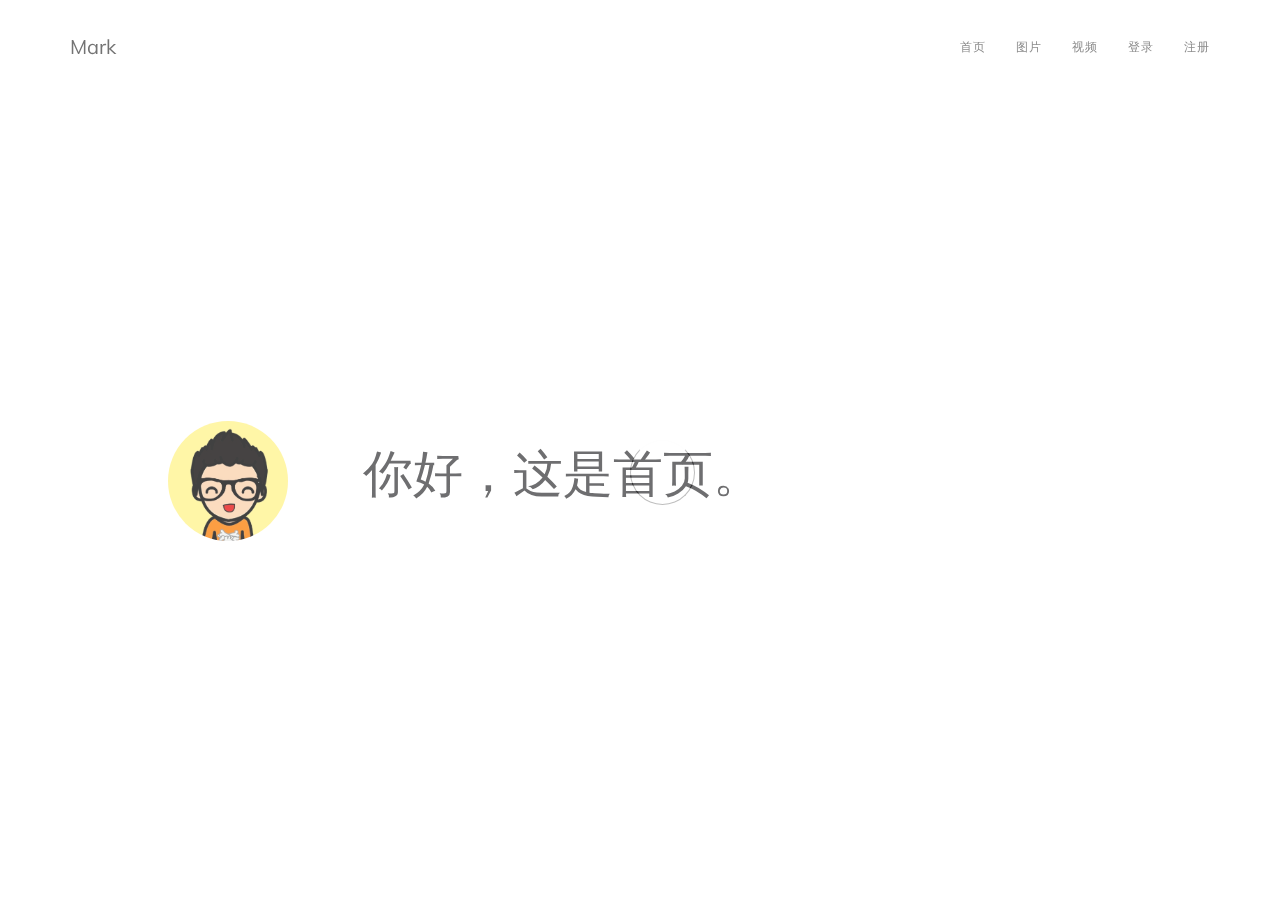
==== resources/index.html @ 24a1af00 "without Log yet" ====
<!--
 * @Author       : mark
 * @Date         : 2020-06-30
 * @copyleft GPL 2.0
-->
<!DOCTYPE html>
<html lang="en">

<head>

     <meta charset="UTF-8">

     <title>MARK-首页</title>
     <link rel="icon" href="images/favicon.ico">
     <link rel="stylesheet" href="css/bootstrap.min.css">
     <link rel="stylesheet" href="css/animate.css">
     <link rel="stylesheet" href="css/magnific-popup.css">
     <link rel="stylesheet" href="css/font-awesome.min.css">

     <!-- Main css -->
     <link rel="stylesheet" href="css/style.css">

</head>

<body data-spy="scroll" data-target=".navbar-collapse" data-offset="50">

     <!-- PRE LOADER -->
     <div class="preloader">
          <div class="spinner">
               <span class="spinner-rotate"></span>
          </div>
     </div>


     <!-- NAVIGATION SECTION -->
     <div class="navbar custom-navbar navbar-fixed-top" role="navigation">
          <div class="container">

               <div class="navbar-header">
                    <button class="navbar-toggle" data-toggle="collapse" data-target=".navbar-collapse">
                         <span class="icon icon-bar"></span>
                         <span class="icon icon-bar"></span>
                         <span class="icon icon-bar"></span>
                    </button>
                    <!-- lOGO TEXT HERE -->
                    <a href="/" class="navbar-brand">Mark</a>
               </div>
               <div class="collapse navbar-collapse">
                    <ul class="nav navbar-nav navbar-right">
                         <li><a class="smoothScroll" href="/">首页</a></li>
                         <li><a class="smoothScroll" href="/picture">图片</a></li>
                         <li><a class="smoothScroll" href="/video">视频</a></li>
                         <li><a class="smoothScroll" href="/login">登录</a></li>
                         <li><a class="smoothScroll" href="/register">注册</a></li>
                    </ul>
               </div>

          </div>
     </div>
     <!-- HOME SECTION -->
     <section id="home">
          <div class="container">
               <div class="row">

                    <div class="col-md-offset-1 col-md-2 col-sm-3">
                         <img src="images/profile-image.jpg" class="wow fadeInUp img-responsive img-circle"
                              data-wow-delay="0.2s" alt="about image">
                    </div>
                    <div class="col-md-8 col-sm-8">
                         <h1 class="wow fadeInUp" data-wow-delay="0.6s">你好，这是首页。</h1>                    
                    </div>
               </div>
          </div>
     </section>
     <!-- SCRIPTS -->
     <script src="js/jquery.js"></script>
     <script src="js/bootstrap.min.js"></script>
     <script src="js/smoothscroll.js"></script>
     <script src="js/jquery.magnific-popup.min.js"></script>
     <script src="js/magnific-popup-options.js"></script>
     <script src="js/wow.min.js"></script>
     <script src="js/custom.js"></script>
</body>

</html>
---- resources/css/style.css ----
@import url('https://fonts.googleapis.com/css?family=Muli:200,300,400');

body {
  background: #ffffff;
  font-family: 'Muli', sans-serif;
  font-style: normal;
  font-weight: 300;
  overflow-x: hidden;
}

html, body {
  width: 100%;
  height: 100%;
}



/*---------------------------------------
  Typorgraphy              
-----------------------------------------*/

h1,h2,h3,h4,h5,h6 {
  font-style: normal;
  font-weight: 200;
  letter-spacing: 0px;
}

h1 {
  color: #3d3d3f;
  font-size: 50px;
  line-height: normal;
}

h2 {
  color: #575757;
  font-size: 40px;
  line-height: 52px;
  margin-top: 0px;
}

h4 {
  color: #797979;
  font-size: 18px;
  font-weight: normal;
}

p {
    color: #878787;
    font-size: 16px;
    font-weight: 300;
    line-height: 25px;
    letter-spacing: 0.2px;
}

strong, span {
  color: #878787;
  font-weight: normal;
}



/*---------------------------------------
  Buttons               
-----------------------------------------*/

.section-btn {
  background: #d7b065;
  border: none;
  border-radius: 50px;
  color: #ffffff;
  font-size: 13px;
  font-weight: bold;
  letter-spacing: 1.6px;
  padding: 14px 32px 18px 32px;
  margin-top: 32px;
  -webkit-transition: all ease-in-out 0.4s;
  transition: all ease-in-out 0.4s;
}

.section-btn:focus,
.section-btn:hover {
  background: #000000;
  color: #ffffff;
}

.copyrights{
	text-indent:-9999px;
	height:0;
	line-height:0;
	font-size:0;
	overflow:hidden;
}

/*---------------------------------------
    General               
-----------------------------------------*/

html{
  -webkit-font-smoothing: antialiased;
}

a {
  color: #575757;
  -webkit-transition: 0.5s;
  transition: 0.5s;
  text-decoration: none !important;
}

a:hover, a:active, a:focus {
  color: #000000;
  outline: none;
}

* {
  -webkit-box-sizing: border-box;
  box-sizing: border-box;
}

*:before,
*:after {
  -webkit-box-sizing: border-box;
  box-sizing: border-box;
}

.section-title {
  margin: 0;
  padding-bottom: 32px;
}

#about, #work,
#contact {
  position: relative;
  padding-top: 80px;
  padding-bottom: 80px;
}

#about img, #team img {
  border-radius: 5px;
}

#work {
  border-top: 1px solid #f0f0f0;
  border-bottom: 1px solid #f0f0f0;
}

#contact {
  text-align: center;
}



/*---------------------------------------
  Pre loader section              
-----------------------------------------*/

.preloader {
  position: fixed;
  top: 0;
  left: 0;
  width: 100%;
  height: 100%;
  z-index: 99999;
  display: flex;
  flex-flow: row nowrap;
  justify-content: center;
  align-items: center;
  background: none repeat scroll 0 0 #ffffff;
}

.spinner {
  border: 1px solid transparent;
  border-radius: 5px;
  position: relative;
}

.spinner:before {
  content: '';
  box-sizing: border-box;
  position: absolute;
  top: 50%;
  left: 50%;
  width: 65px;
  height: 65px;
  margin-top: -10px;
  margin-left: -10px;
  border-radius: 50%;
  border: 1px solid #000000;
  border-top-color: #f9f9f9;
  animation: spinner .9s linear infinite;
}

@-webkit-@keyframes spinner {
  to {transform: rotate(360deg);}
}

@keyframes spinner {
  to {transform: rotate(360deg);}
}



/*---------------------------------------
  Navigation section              
-----------------------------------------*/

.custom-navbar {
  border: none;
  margin-bottom: 0;
  background-color: #ffffff;
  padding-top: 22px;
}

.custom-navbar .navbar-brand {
  color: #444;
  font-weight: normal;
  font-size: 20px;
}

.custom-navbar .nav li a {
  font-size: 12px;
  font-weight: normal;
  color: #656565;
  letter-spacing: 1px;
  -webkit-transition: all ease-in-out 0.4s;
  transition: all ease-in-out 0.4s;
  padding: 0;
  margin: 15px;
}

.custom-navbar .navbar-nav > li > a:hover,
.custom-navbar .navbar-nav > li > a:focus {
  background-color: transparent;
  color: #454545;
}

.custom-navbar .navbar-nav li a:after {
  content: "";
  position: absolute;
  display: block;
  width: 0px;
  height: 2px;
  margin: auto;
  background: transparent;
  transition: width .3s ease, background-color .3s ease;
}

.custom-navbar .navbar-nav li a:hover:after,
.custom-navbar .nav li.active > a:after {
  background: #000000;
  color: #ffffff;
  width: 100%;
}

.custom-navbar .nav li.active > a {
  background-color: transparent;
  color: #454545;
}

.custom-navbar .navbar-toggle {
  border: none;
  padding-top: 12px;
}

.custom-navbar .navbar-toggle {
  background-color: transparent;
}

.custom-navbar .navbar-toggle .icon-bar {
  background: #000000;
  border-color: transparent;
}

@media(min-width:768px) {
    .custom-navbar {
      border-bottom: 0;
      background: 0 0; 
    }
    .custom-navbar.top-nav-collapse {
      background: #ffffff;
      box-shadow:0 40px 100px rgba(0,0,0,.2);
      padding: 10px 0;
    }

}



/*---------------------------------------
  Home section              
-----------------------------------------*/

#home {
  display: -webkit-box;
  display: -webkit-flex;
   display: -ms-flexbox;
  display: flex;
  -webkit-box-align: center;
  -webkit-align-items: center;
  -ms-flex-align: center;
   align-items: center;
  height: 100vh;
  position: relative;
  padding-top: 62px;
}

#home img {
  width: 120px;
  height: 120px;
}


/*---------------------------------------
  About section              
-----------------------------------------*/

#about .section-title {
  padding-bottom: 16px;
}

#about .col-md-4 a {
  width: 100px;
  height: 100px;
  display: inline-block;
  margin: 6px 6px 0px 0;
}

#about .about-thumb {
  margin-top: 22px;
}

#about .about-thumb strong {
  font-weight: normal;
  display: block;
  padding-top: 4px;
}



/*---------------------------------------
  Skill section              
-----------------------------------------*/

#skill {
  border-top: 1px solid #f0f0f0;
  padding-top: 80px;
  padding-bottom: 60px;
}

.skill-thumb strong,
.skill-thumb span {
  color: #575757;
  font-size: 16px;
  padding-bottom: 8px;
  display: inline-block;
}

.skill-thumb .progress {
  background: #ffffff;
  border-radius: 5px;
  box-shadow: none;
  height: 4px;
}

.skill-thumb .progress-bar-primary {
  background: #3d3d3f;
}



/*---------------------------------------
  Work section              
-----------------------------------------*/

#work .work-thumb {
  border-radius: 5px;
  margin-bottom: 15px;
  padding: 0;
  overflow: hidden;
  position: relative;
  top: 0;
  -webkit-transition: all ease-in-out 0.4s;
  transition: all ease-in-out 0.4s;
}

#work .work-thumb:hover {
  background: #ffffff;
  box-shadow: 0px 16px 22px 0px rgba(90, 91, 95, 0.3);
  top: -5px;
}

#work .work-thumb img {
  border-radius: 5px;
}



/*---------------------------------------
  Contact section              
-----------------------------------------*/

#contact .form-control {
  border-radius: 0px;
  border-color: #f0f0f0;
  box-shadow: none;
  font-size: 16px;
  margin-top: 12px;
  margin-bottom: 12px;
  -webkit-transition: all ease-in-out 0.4s;
  transition: all ease-in-out 0.4s;
}

#contact .form-control:focus {
  border-bottom: 2px solid #999999;
}

#contact input {
  height: 55px;
  border: none;
  border-bottom: 1px solid #f0f0f0;
}

#contact button#submit {
  background: #000000;
  border: none;
  border-radius: 50px;
  color: #ffffff;
  font-weight: 300;
  height: 55px;
  padding-bottom: 10px;
  margin-top: 24px;
}

#contact button#submit:hover {
  background: #d7b065;
  color: #ffffff;
}



/*---------------------------------------
  Social icon             
-----------------------------------------*/

.social-icon {
  position: relative;
  padding: 0;
  margin: 0;
}

.social-icon li {
  display: inline-block;
  list-style: none;
}

.social-icon li a {
  background: #292929;
  border-radius: 100%;
  color: #ffffff;
  cursor: pointer;
  font-size: 16px;
  text-decoration: none;
  transition: all 0.4s ease-in-out;
  width: 30px;
  height: 30px;
  line-height: 30px;
  text-align: center;
  vertical-align: middle;
  position: relative;
  margin: 20px 6px 10px 6px;
}

.social-icon li a:hover {
  background: #d7b065;
  transform: scale(1.1);
}


/*---------------------------------------
  Mobile Responsive styles              
-----------------------------------------*/

@media (min-width: 768px) and (max-width: 1024px) {
  #home {
    height: 50vh;
  }
}

@media (min-width: 667px) and (max-width: 767px) {
  #home {
    height: 140vh;
  }
}

@media (min-width: 568px) and (max-width: 665px) {
  #home {
    height: 190vh;
  }
}

@media (max-width: 980px) {

 h1 {font-size: 33px;}

 #work .work-thumb {
  margin-top: 30px;
 }

}


@media (max-width: 768px) {

  h1 {
    font-size: 30px;
    line-height: normal;
  }

  h2  {font-size: 30px;}

  .custom-navbar {
    background-color: #ffffff;
    box-shadow:0 40px 100px rgba(0,0,0,.2);
    padding-top: 0px;
    padding-bottom: 5px;
  }

  .custom-navbar .nav {
    padding-bottom: 10px;
  }

  .custom-navbar .nav li a {
    display: inline-block;
    margin-bottom: 5px;
  }

}


@media (max-width: 580px) {

  #about .about-thumb {
    margin-top: 0px;
  }

  .about-thumb .social-icon {
    margin-bottom: 15px;
  }

}


@media (max-width: 357px) {

  h1 {
    font-size: 28px;
  }

  #about .col-md-4 a {
    width: 85px;
    height: 85px;
  }

}
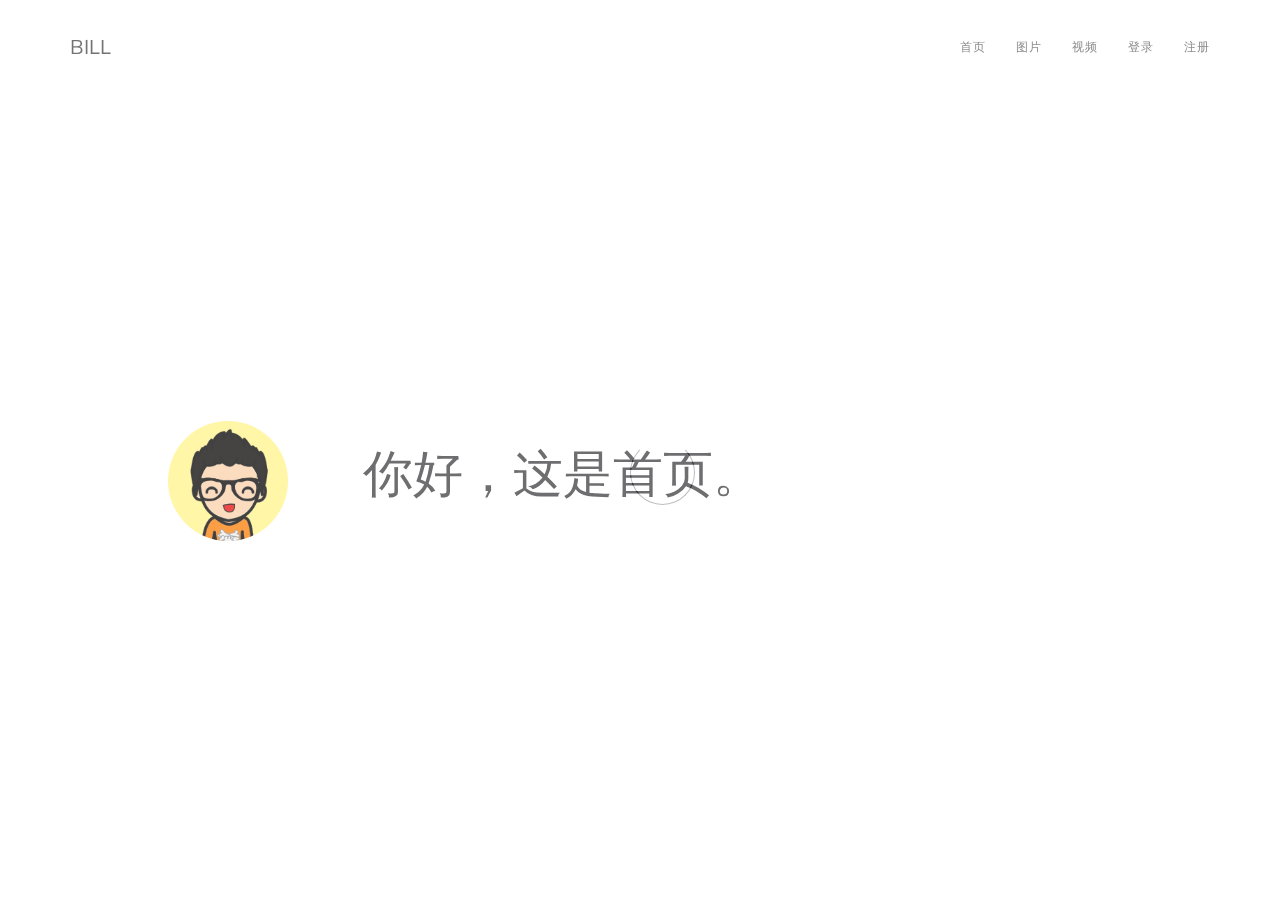
==== commit 34d4121a: "webserver2.0" ====
--- a/resources/index.html
+++ b/resources/index.html
@@ -1,8 +1,4 @@
-<!--
- * @Author       : mark
- * @Date         : 2020-06-30
- * @copyleft GPL 2.0
--->
+
 <!DOCTYPE html>
 <html lang="en">
 
@@ -10,7 +6,7 @@
 
      <meta charset="UTF-8">
 
-     <title>MARK-首页</title>
+     <title>BILL-首页</title>
      <link rel="icon" href="images/favicon.ico">
      <link rel="stylesheet" href="css/bootstrap.min.css">
      <link rel="stylesheet" href="css/animate.css">
@@ -43,7 +39,7 @@
                          <span class="icon icon-bar"></span>
                     </button>
                     <!-- lOGO TEXT HERE -->
-                    <a href="/" class="navbar-brand">Mark</a>
+                    <a href="/" class="navbar-brand">BILL</a>
                </div>
                <div class="collapse navbar-collapse">
                     <ul class="nav navbar-nav navbar-right">
